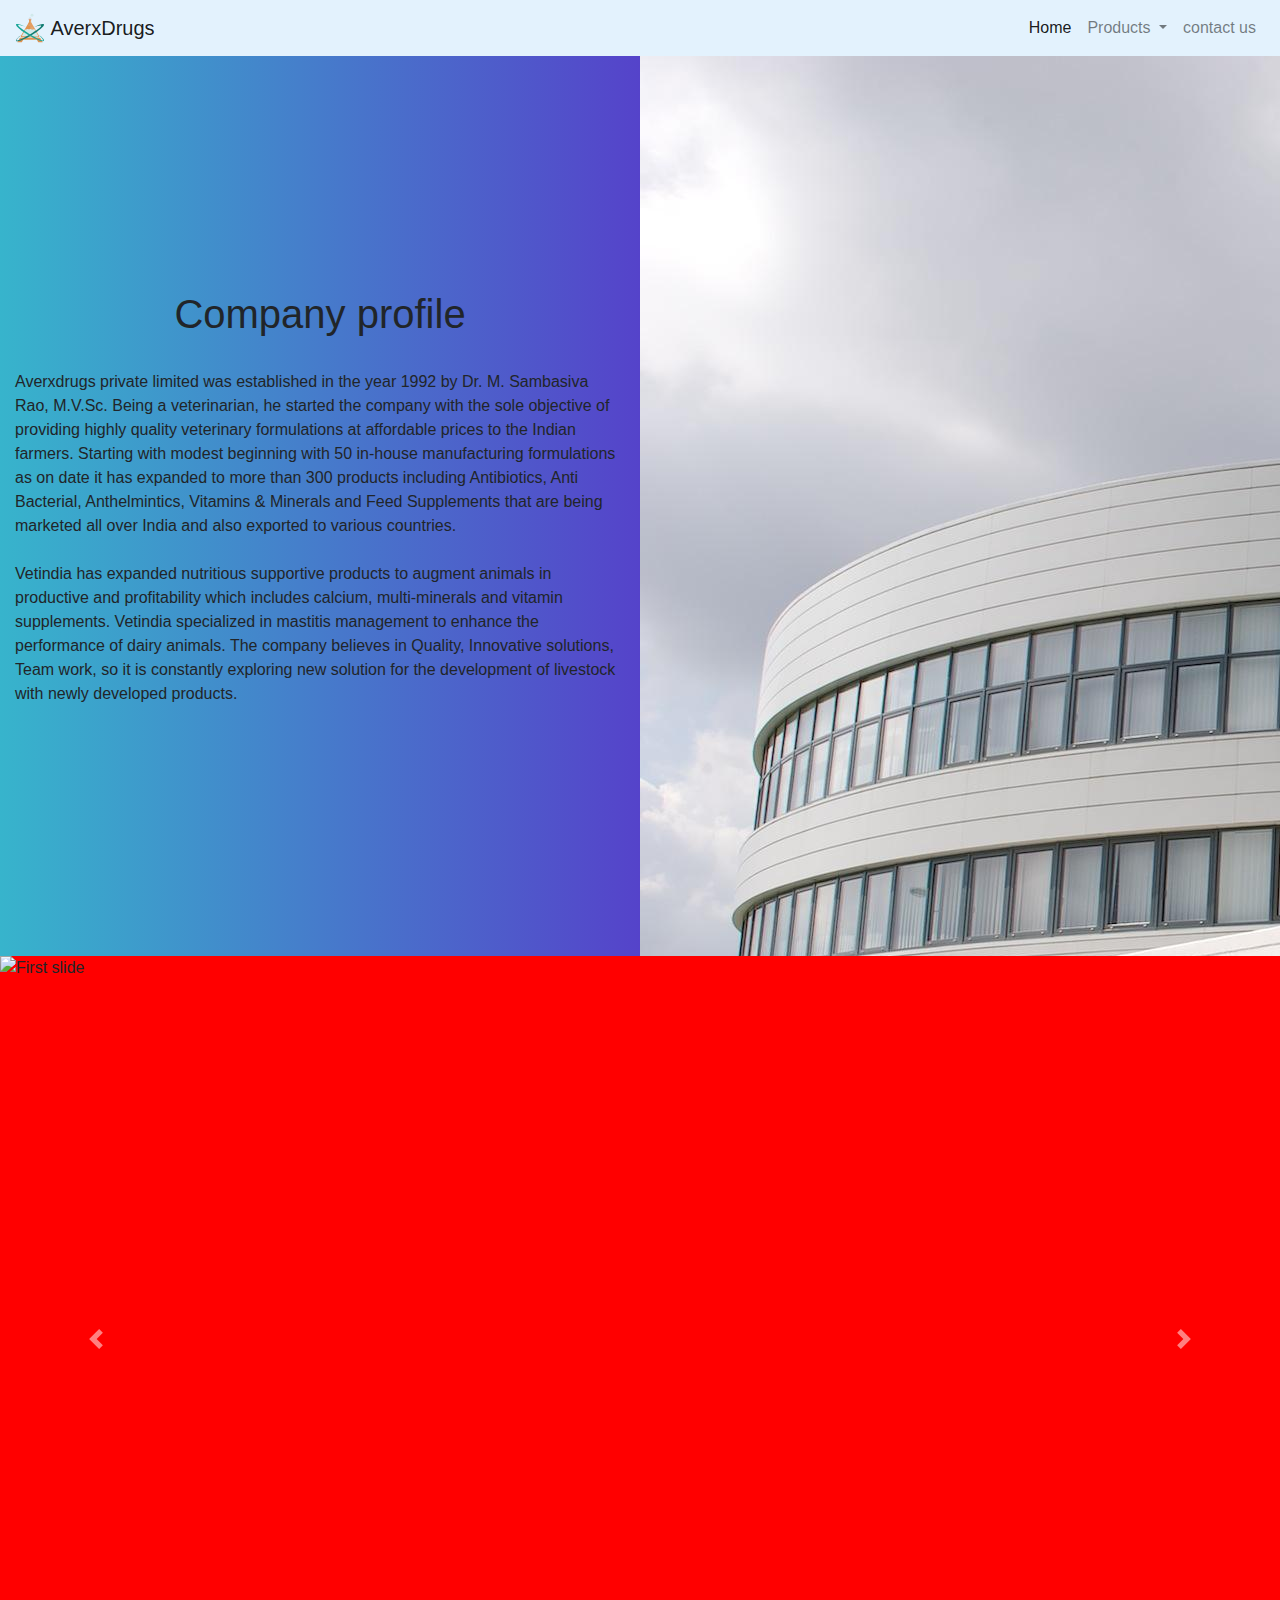
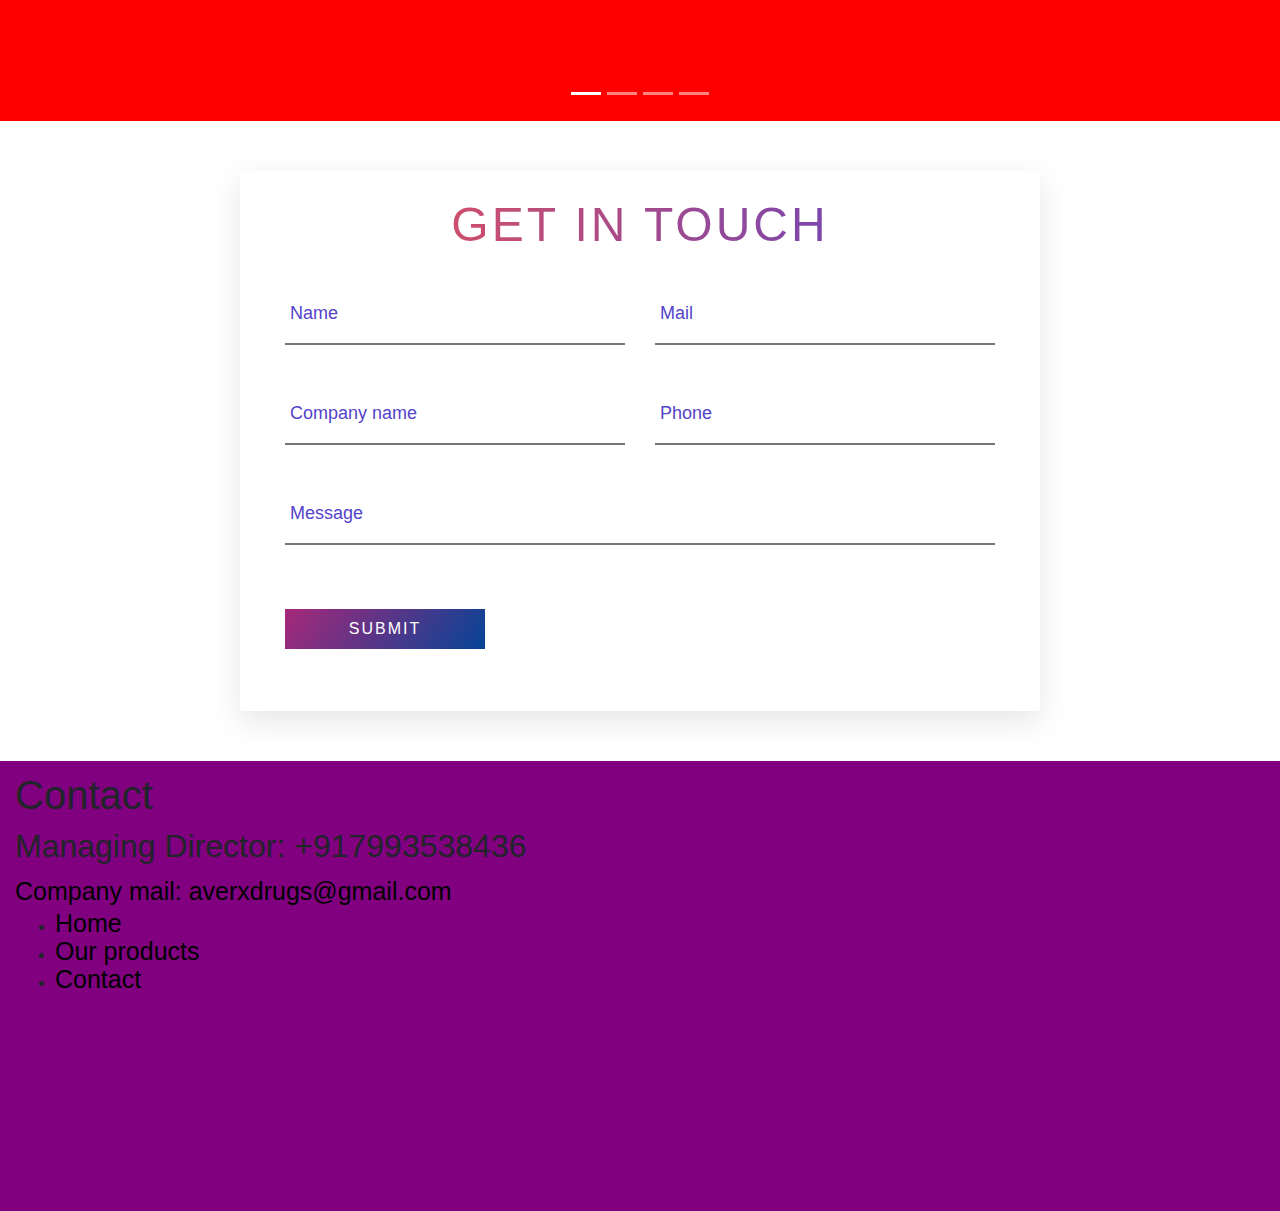
==== partners/partners.html @ ce5b85e6 "Add files via upload" ====
<!DOCTYPE html>
<html lang="en" dir="ltr">
  <head>
    <meta name="viewport" content="width=device-width, initial-scale=1">
    <meta charset="utf-8">
    <title>AverxDrugs</title>
    <link rel="stylesheet" href="https://maxcdn.bootstrapcdn.com/bootstrap/4.0.0/css/bootstrap.min.css" integrity="sha384-Gn5384xqQ1aoWXA+058RXPxPg6fy4IWvTNh0E263XmFcJlSAwiGgFAW/dAiS6JXm" crossorigin="anonymous">
    <link rel="stylesheet" href="style.css">
  </head>
  <body>
    <section class="title">
      <nav class="navbar navbar-expand-lg navbar-light" style="background-color: #e3f2fd;">
        <a class="navbar-brand" href="E:\udaan\example_lab\index.html">
        <img src="images/logo averx_1.svg" width="30" height="30" class="d-inline-block align-top" alt="">
        AverxDrugs
      </a>
    <button class="navbar-toggler" type="button" data-toggle="collapse" data-target="#navbarSupportedContent" aria-controls="navbarSupportedContent" aria-expanded="false" aria-label="Toggle navigation">
      <span class="navbar-toggler-icon"></span>
    </button>

    <div class="collapse navbar-collapse" id="navbarSupportedContent">
      <ul class="navbar-nav ml-auto">
        <li class="nav-item active">
          <a class="nav-link" href="partners.html">Home <span class="sr-only">(current)</span></a>
        </li>
        <li class="nav-item dropdown">
          <a class="nav-link dropdown-toggle" href="#" id="navbarDropdown" role="button" data-toggle="dropdown" aria-haspopup="true" aria-expanded="false">
            Products
          </a>
          <div class="dropdown-menu" aria-labelledby="navbarDropdown">
            <a class="dropdown-item" href="#">niclozamide</a>
            <a class="dropdown-item" href="#">rafaxonide</a>
            <div class="dropdown-divider"></div>
            <a class="dropdown-item" href="#">Something else here</a>
          </div>
        </li>
        <li class="nav-item">
          <a class="nav-link" href="#contactus">contact us</a>
        </li>
      </ul>
    </div>
  </nav>

  <div class="container-fluid">
    <div class="row">
      <div class="col-lg-6 col-sm-12 aboutcompany">
       <h1>Company profile</h1>
       <br>
       <p>Averxdrugs private limited was established in the year 1992 by Dr. M. Sambasiva Rao, M.V.Sc. Being a veterinarian, he started the company with the sole objective of providing highly quality veterinary formulations at affordable prices to the Indian farmers. Starting with modest beginning with 50 in-house manufacturing formulations as on date it has expanded to more than 300 products including Antibiotics, Anti Bacterial, Anthelmintics, Vitamins & Minerals and Feed Supplements that are being marketed all over India and also exported to various countries.
  <br><br>
  Vetindia has expanded nutritious supportive products to augment animals in productive and profitability which includes calcium, multi-minerals and vitamin supplements. Vetindia specialized in mastitis management to enhance the performance of dairy animals. The company believes in Quality, Innovative solutions, Team work, so it is constantly exploring new solution for the development of livestock with newly developed products. </p>
      </div>
      <div class="col-lg-6 col-sm-12 companypic">

      </div>
    </div>
  </div>
  <div id="carouselExampleIndicators" class="carousel slide" data-ride="carousel">
    <ol class="carousel-indicators">
      <li data-target="#carouselExampleIndicators" data-slide-to="0" class="active"></li>
      <li data-target="#carouselExampleIndicators" data-slide-to="1"></li>
      <li data-target="#carouselExampleIndicators" data-slide-to="2"></li>
      <li data-target="#carouselExampleIndicators" data-slide-to="3"></li>
    </ol>
    <div class="carousel-inner">
      <div class="carousel-item active partner1">
        <img class="d-block w-100" src="..." alt="First slide">
      </div>
      <div class="carousel-item partner2">
        <img class="d-block w-100" src="..." alt="Second slide">
      </div>
      <div class="carousel-item partner3">
        <img class="d-block w-100" src="..." alt="Third slide">
      </div>
      <div class="carousel-item partner4">
        <img class="d-block w-100" src="..." alt="Third slide">
      </div>
    </div>
    <a class="carousel-control-prev" href="#carouselExampleIndicators" role="button" data-slide="prev">
      <span class="carousel-control-prev-icon" aria-hidden="true"></span>
      <span class="sr-only">Previous</span>
    </a>
    <a class="carousel-control-next" href="#carouselExampleIndicators" role="button" data-slide="next">
      <span class="carousel-control-next-icon" aria-hidden="true"></span>
      <span class="sr-only">Next</span>
    </a>
  </div>

  <section class="get_in_touch">
    <h1 class="title">get in touch</h1>

    <div class="container-fluid">
      <div class="contact-form row">
        <div class="form-field col-lg-6">
          <input id="name" class="input-text" type="text" name="" value="">
          <label for="name" class="label">Name</label>
        </div>
        <div class="form-field col-lg-6">
          <input id="email" class="input-text" type="gmail" name="" value="">
          <label for="name" class="label">Mail</label>
        </div>
        <div class="form-field col-lg-6">
          <input id="company" class="input-text" type="text" name="" value="">
          <label for="company" class="label">Company name</label>
        </div>
        <div class="form-field col-lg-6">
          <input id="phone" class="input-text" type="text" name="" value="">
          <label for="phone" class="label">Phone</label>
        </div>
        <div class="form-field col-lg-12">
          <input id="message" class="input-text" type="text" name="" value="">
          <label for="message" class="label">Message</label>
        </div>
        <div class="form-field col-lg-12">
          <input class="submit-btn" type="submit" name="" value="submit" >
          <label for="message" class="label"></label>
        </div>
      </div>
    </div>
  </section>
  <div class="container-fluid" id="contactus">
    <div class="row contact">
      <div class="col-lg-12">
        <h1>Contact</h1>
        <div class="contact_items">
         <h2>Managing Director: +917993538436</h2>
         <a href="mailto:averxdrugs@gmail.com">Company mail: averxdrugs@gmail.com</a>
        </div>
        <div class="anchortags">

          <ul class="nav-links">

            <li class="items">
              <a class="navlinks" href="example_lab/index.html">Home</a>
            </li>

            <li class="items">
              <a class="navlinks" href="E:\udaan\example_lab\index.html">Our products</a>
            </li>

            <li class="items">
              <a class="navlinks" href="E:\udaan\example_lab\index.html">Contact</a>
            </li>


          </ul>
        </div>
      </div>
    </div>
  </div>
    </section>

<!-- navbar ends -->


    <script src="https://code.jquery.com/jquery-3.2.1.slim.min.js" integrity="sha384-KJ3o2DKtIkvYIK3UENzmM7KCkRr/rE9/Qpg6aAZGJwFDMVNA/GpGFF93hXpG5KkN" crossorigin="anonymous"></script>
    <script src="https://cdnjs.cloudflare.com/ajax/libs/popper.js/1.12.9/umd/popper.min.js" integrity="sha384-ApNbgh9B+Y1QKtv3Rn7W3mgPxhU9K/ScQsAP7hUibX39j7fakFPskvXusvfa0b4Q" crossorigin="anonymous"></script>
    <script src="https://maxcdn.bootstrapcdn.com/bootstrap/4.0.0/js/bootstrap.min.js" integrity="sha384-JZR6Spejh4U02d8jOt6vLEHfe/JQGiRRSQQxSfFWpi1MquVdAyjUar5+76PVCmYl" crossorigin="anonymous"></script>
  </body>
</html>
---- partners/style.css ----
html
{
    scroll-behavior: smooth;
}
body
{
  padding:0;
  margin:0;
}
.aboutcompany
{
  display: flex;
  align-items: center;
  justify-content: center;
  flex-direction: column;
  height: 100vh;
  background: linear-gradient(to right, #37b4cc 0%,#5543ca 100%);
}
.companypic
{
  background-image: url('images/richter_debrecen_gyarepulet.jpg');
  height: 100vh;
}
.partner1
{
  background-color: red;
  height: 85vh;
}
.partner2
{
  background-color: blue;
  height: 85vh;
}
.partner3
{
  background-color: black;
  height: 85vh;
}
.partner4
{
  background-color: white;
  height: 85vh;
}
.get_in_touch
{
  max-width: 800px;
  margin: 50px auto;
  position: relative;
  box-shadow: 0 10px 30px 0px rgba(0,0,0,0.1);
  padding:30px;

}
.get_in_touch .title
{
  text-transform: uppercase;
  text-align: center;
  letter-spacing: 3px;
  font-size: 3rem;
  line-height: 48px;
  padding-bottom: 20px;
  color:#5543ca;
  background: linear-gradient(to right, #f4524d 0%,#5543ca 100%);
  -webkit-background-clip:text;
  -webkit-text-fill-color:transparent;
}
.contact-form .form-field
{
  position:relative;
  margin: 32px 0;
}
.contact-form .input-text
{
  display: block;
  width: 100%;
  height: 36px;
  border-width: 0 0 2px 0;
  font-size: 18px;
  line-height: 26px;
  font-weight: 400;
}
.contact-form .input-text:focus + .label,
.contact-form .input-text:focus.not-empty + .label{
  transform: translateY(-24px);
}
.contact-form .input-text:focus
{
  outline:none;
}
.contact-form .label{
  position: absolute;
  left: 20px;
  bottom: 11px;
  font-size:18px;
  line-height: 26px;
  font-weight: 400;
  color: #5543ca;
  cursor:text;
  transition: transform 0.2s ease-in-out;
}
.contact-form .submit-btn{
  display: inline-block;
  background-image: linear-gradient(125deg,#a72879,#064497);
  color: #fff;
  text-transform: uppercase;
  letter-spacing: 2px;
  font-size: 16px;
  padding: 8px 16px;
  border:none;
  width: 200px;
  cursor: pointer;
}
.contact
{
  background-color: purple;
  height: 50vh;
}
.contact h1
{
  margin-top: 10px;
}
.contact a
{
  font-size: 25px;
  text-decoration: none;
  color: black;
}
a:hover
{
  color: pink;
}
.anchortags
{
  line-height: 25px;
}
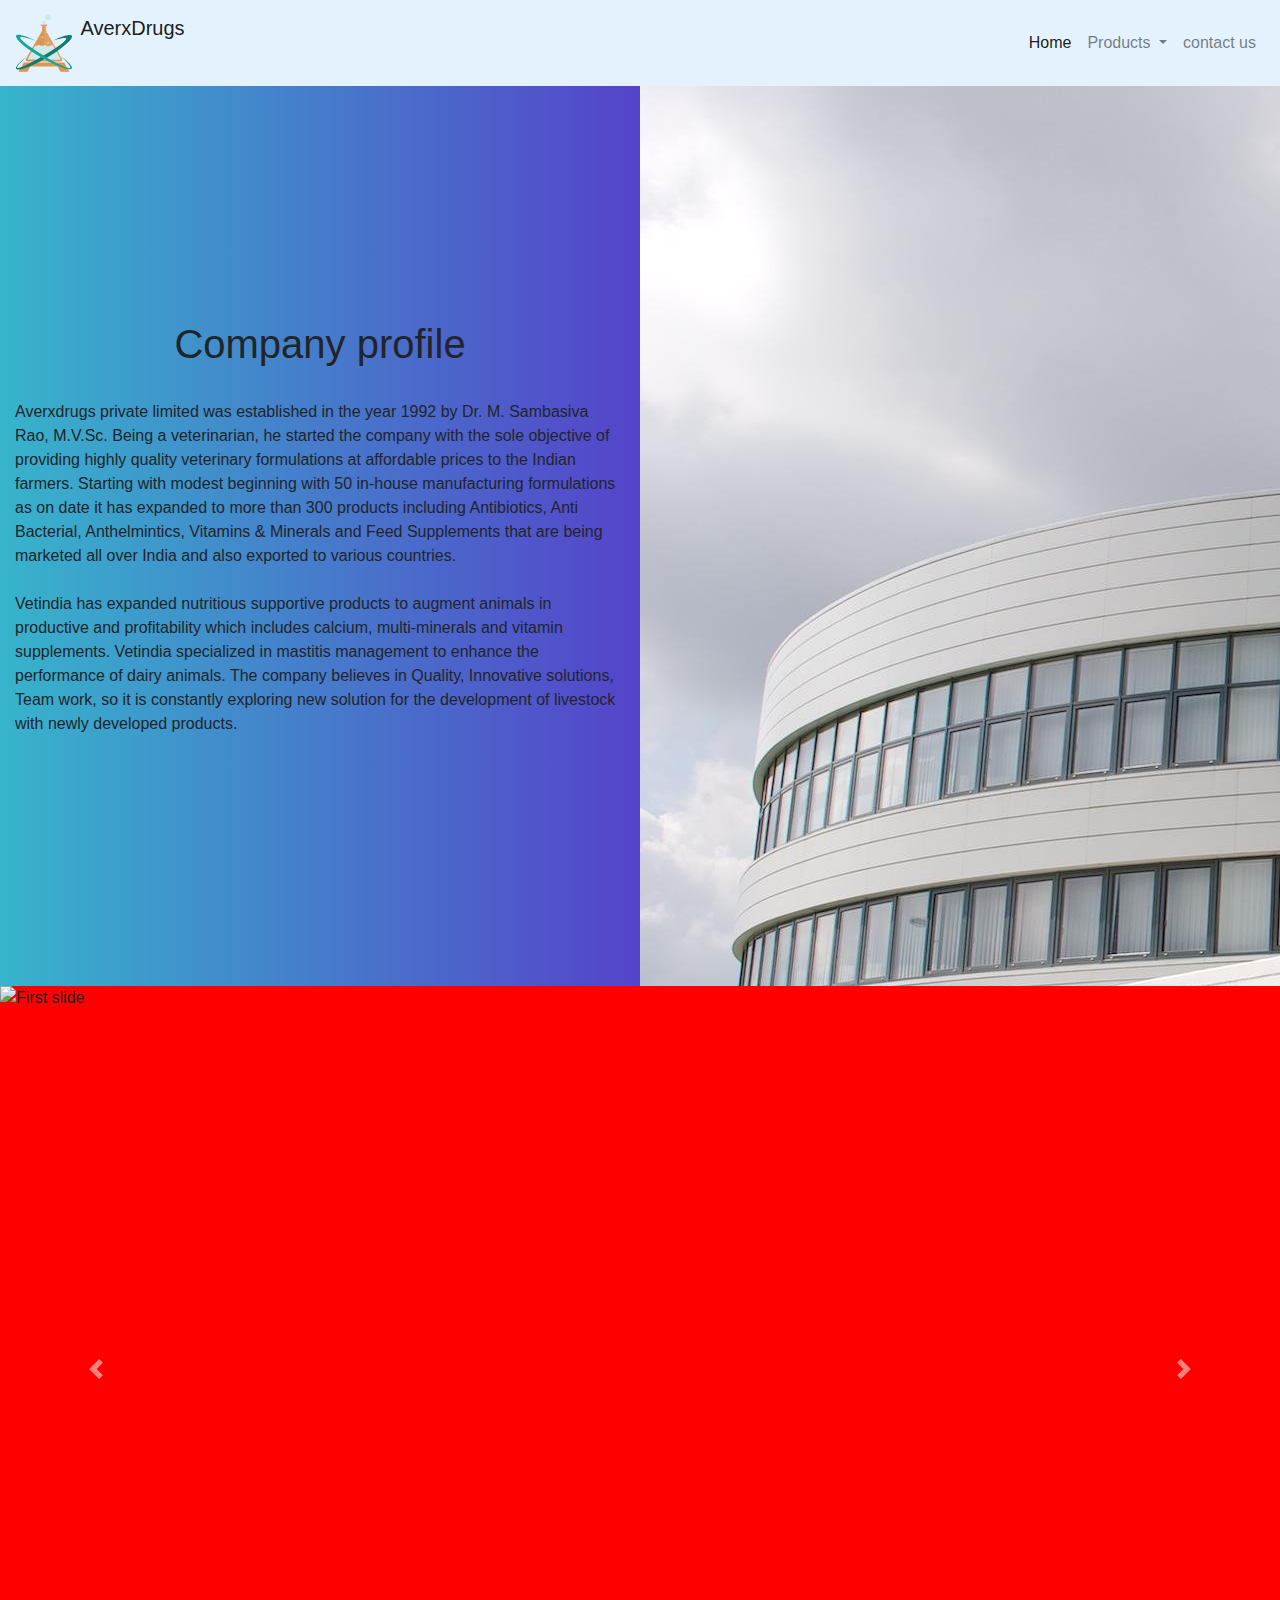
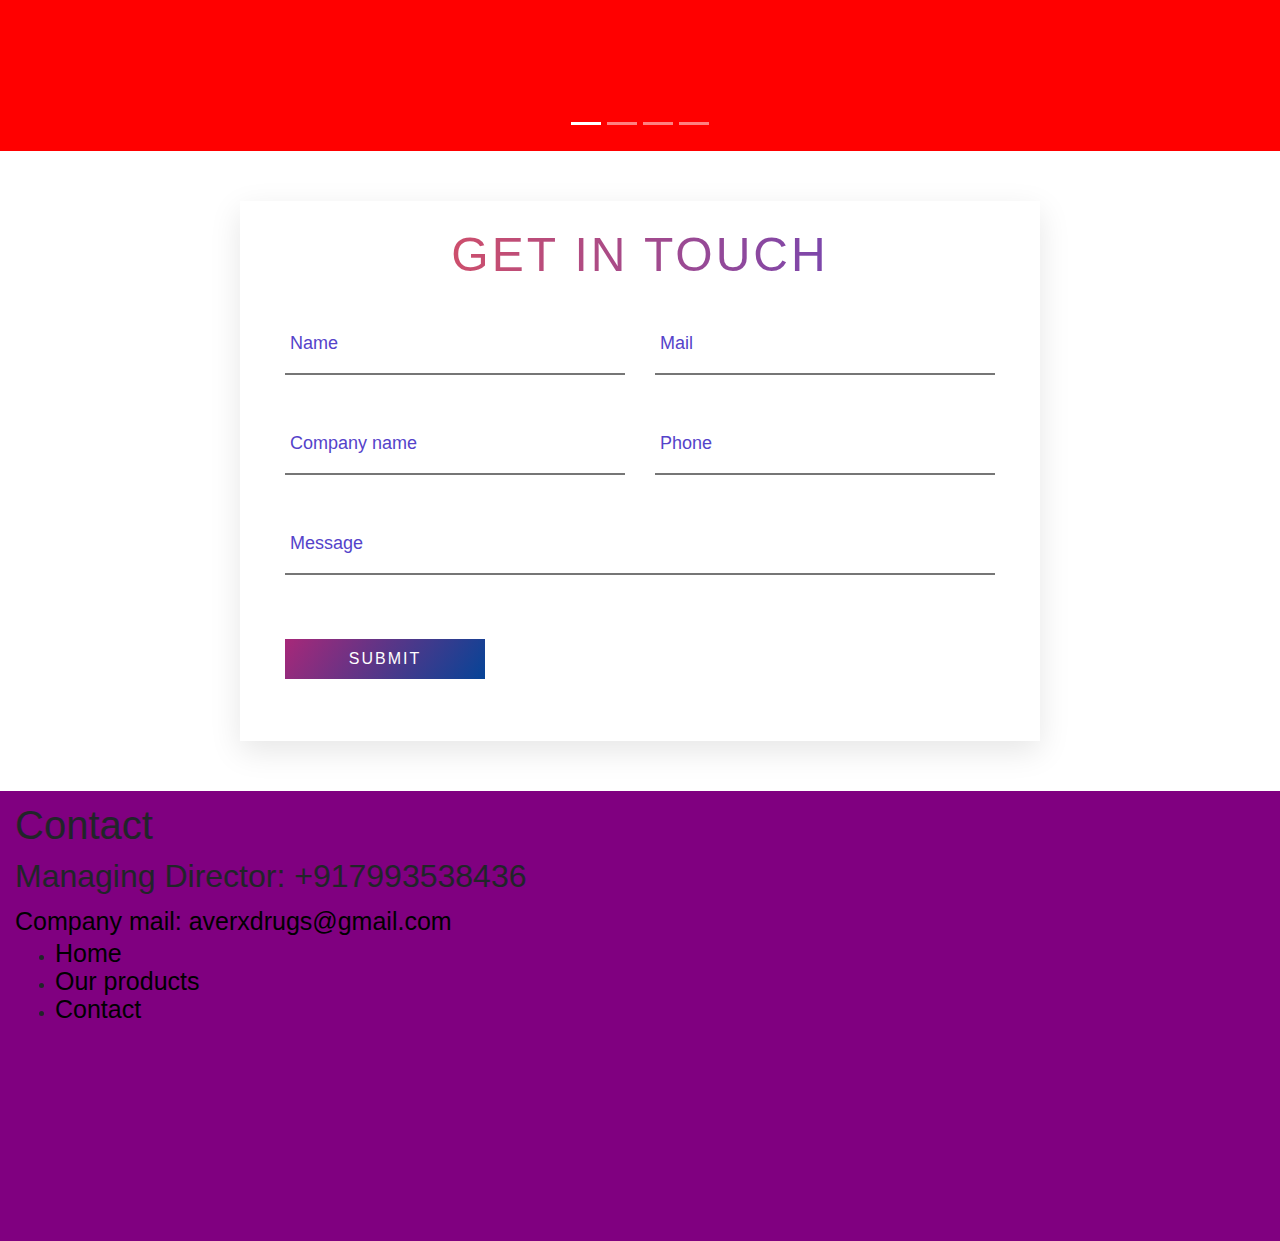
==== commit d36ee63c: "Add files via upload" ====
--- a/partners/partners.html
+++ b/partners/partners.html
@@ -1,6 +1,10 @@
 <!DOCTYPE html>
 <html lang="en" dir="ltr">
   <head>
+    <link rel="apple-touch-icon" sizes="180x180" href="apple-touch-icon.png">
+    <link rel="icon" type="image/png" sizes="32x32" href="favicon-32x32.png">
+    <link rel="icon" type="image/png" sizes="16x16" href="favicon-16x16.png">
+    <link rel="manifest" href="site.webmanifest">
     <meta name="viewport" content="width=device-width, initial-scale=1">
     <meta charset="utf-8">
     <title>AverxDrugs</title>
@@ -8,10 +12,11 @@
     <link rel="stylesheet" href="style.css">
   </head>
   <body>
+
     <section class="title">
       <nav class="navbar navbar-expand-lg navbar-light" style="background-color: #e3f2fd;">
         <a class="navbar-brand" href="E:\udaan\example_lab\index.html">
-        <img src="images/logo averx_1.svg" width="30" height="30" class="d-inline-block align-top" alt="">
+        <img src="images/logo averx_1.svg" width="60" height="60" class="d-inline-block align-top" alt="">
         AverxDrugs
       </a>
     <button class="navbar-toggler" type="button" data-toggle="collapse" data-target="#navbarSupportedContent" aria-controls="navbarSupportedContent" aria-expanded="false" aria-label="Toggle navigation">
